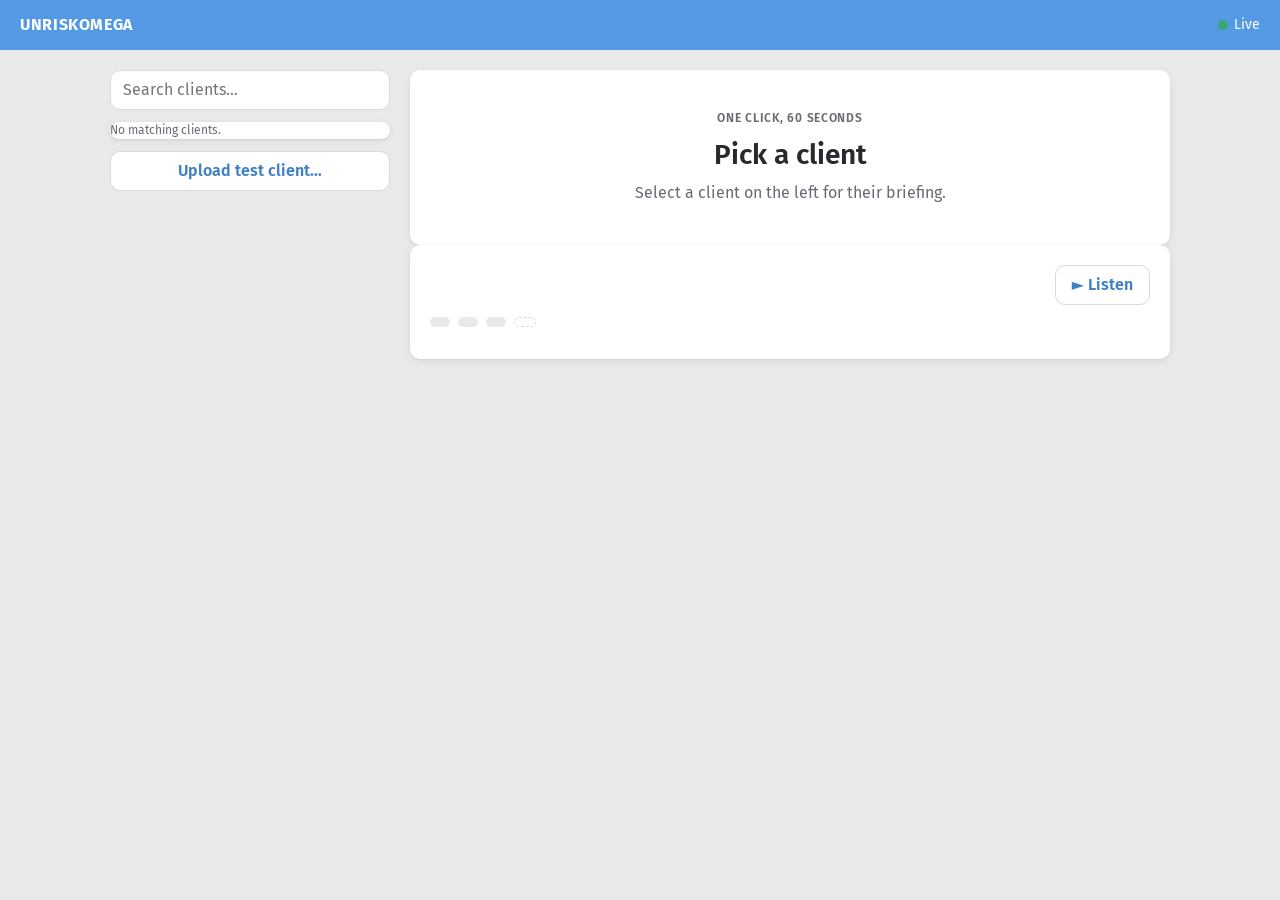
==== web/dashboard/index.html @ a8e31d70 "Add the one-click dashboard, fact-grounded follow-up email, ESG/objection signals, Swiss German TTS," ====
<!doctype html>
<html lang="en">
<head>
  <meta charset="utf-8">
  <meta name="viewport" content="width=device-width, initial-scale=1">
  <meta name="theme-color" content="#5499E4">
  <title>Advisor Dashboard</title>
  <link rel="preconnect" href="https://fonts.googleapis.com">
  <link rel="preconnect" href="https://fonts.gstatic.com" crossorigin>
  <link rel="stylesheet" href="https://fonts.googleapis.com/css2?family=Fira+Sans:wght@400;500;600;700&display=swap">
  <link rel="stylesheet" href="app.css">
</head>
<body>
  <header class="bar">
    <span class="brand">UNRISKOMEGA</span>
    <span class="conn" id="conn" data-state="connecting" aria-live="polite">
      <span class="dot" aria-hidden="true"></span><span id="conn-label">Connecting</span>
    </span>
  </header>

  <main>
    <aside class="clients">
      <div class="search-row">
        <input id="search" type="search" placeholder="Search clients&hellip;" aria-label="Search clients">
      </div>
      <ul id="client-list" class="client-list" aria-label="Clients"></ul>
      <form id="upload-form" class="upload">
        <label for="upload-file" class="btn secondary wide">Upload test client&hellip;</label>
        <input id="upload-file" type="file" accept="application/json" hidden>
        <p id="upload-status" class="upload-status" aria-live="polite"></p>
      </form>
    </aside>

    <section class="briefing">
      <div id="empty" class="empty">
        <p class="eyebrow">One click, 60 seconds</p>
        <h1>Pick a client</h1>
        <p class="muted">Select a client on the left for their briefing.</p>
      </div>

      <div id="card" class="card" hidden>
        <div class="card-head">
          <div>
            <h1 id="b-name"></h1>
            <p class="ref" id="b-ref"></p>
          </div>
          <div class="head-actions">
            <button class="btn secondary" id="play" type="button">&#9658; Listen</button>
          </div>
        </div>

        <div class="meta-row">
          <span class="pill" id="b-words"></span>
          <span class="pill" id="b-read"></span>
          <span class="pill" id="b-coverage"></span>
          <span class="pill provider" id="b-provider"></span>
        </div>

        <div id="slots" class="slots"></div>

        <details id="rejected-box" class="rejected" hidden>
          <summary>Claim checker caught <span id="rejected-count"></span></summary>
          <ul id="rejected-list"></ul>
        </details>

        <audio id="audio" preload="none"></audio>
      </div>
    </section>
  </main>

  <script type="module" src="app.js"></script>
</body>
</html>
---- web/dashboard/app.css ----
/* Same visual language as web/phone/app.css, laid out for a laptop screen. */
:root {
  --uro-blue: #5499E4;
  --uro-blue-dark: #3F7FC8;
  --page: #E9E9E9;
  --card: #FFFFFF;
  --ink: #2A292F;
  --muted: #6B6A72;
  --line: #D9D9DE;
  --red: #E85A54;
  --amber: #F2E06D;
  --green: #3BA776;
  --on-blue: #FFFFFF;

  --font: "Fira Sans", system-ui, -apple-system, "Segoe UI", Roboto, sans-serif;
  --size-xs: 12px;
  --size-s: 14px;
  --size-m: 16px;
  --size-l: 20px;
  --size-xl: 28px;

  --gutter: 20px;
  --gap: 12px;
  --radius: 10px;
  --shadow: 0 1px 2px rgba(42, 41, 47, 0.08), 0 2px 8px rgba(42, 41, 47, 0.06);
}

* { box-sizing: border-box; }

html, body {
  margin: 0;
  background: var(--page);
  color: var(--ink);
  font-family: var(--font);
  font-size: var(--size-m);
  line-height: 1.4;
}

.bar {
  position: sticky;
  top: 0;
  z-index: 2;
  display: flex;
  align-items: center;
  justify-content: space-between;
  gap: var(--gap);
  padding: 14px var(--gutter);
  background: var(--uro-blue);
  color: var(--on-blue);
}
.brand { font-weight: 700; letter-spacing: 0.04em; }

.conn { display: inline-flex; align-items: center; gap: 6px; font-size: var(--size-s); }
.conn .dot { width: 10px; height: 10px; border-radius: 50%; background: var(--amber); }
.conn[data-state="open"] .dot { background: var(--green); }
.conn[data-state="closed"] .dot { background: var(--red); }

main {
  max-width: 1100px;
  margin: 0 auto;
  padding: var(--gutter);
  display: grid;
  grid-template-columns: 280px 1fr;
  gap: var(--gutter);
  align-items: start;
}
@media (max-width: 720px) {
  main { grid-template-columns: 1fr; }
}

h1 { margin: 0; font-size: var(--size-xl); font-weight: 600; overflow-wrap: anywhere; }
p { margin: 0; }
.muted { color: var(--muted); }
.eyebrow { font-size: var(--size-xs); font-weight: 600; letter-spacing: 0.06em; text-transform: uppercase; color: var(--muted); }
.ref { color: var(--muted); font-size: var(--size-s); }

/* --- client list --- */

.clients { display: flex; flex-direction: column; gap: var(--gap); position: sticky; top: 68px; }
.search-row input {
  width: 100%;
  min-height: 40px;
  padding: 0 12px;
  border: 1px solid var(--line);
  border-radius: var(--radius);
  font: inherit;
  background: var(--card);
  color: var(--ink);
}
.search-row input:focus { outline: 2px solid var(--uro-blue); outline-offset: 1px; }

.client-list {
  list-style: none;
  margin: 0;
  padding: 0;
  max-height: 60vh;
  overflow-y: auto;
  background: var(--card);
  border-radius: var(--radius);
  box-shadow: var(--shadow);
}
.client-list li + li { border-top: 1px solid var(--line); }
.client-list button {
  width: 100%;
  text-align: left;
  padding: 10px 12px;
  border: 0;
  background: transparent;
  font: inherit;
  color: var(--ink);
  cursor: pointer;
  display: flex;
  flex-direction: column;
  gap: 2px;
}
.client-list button:hover { background: var(--page); }
.client-list button[aria-current="true"] { background: var(--uro-blue); color: var(--on-blue); }
.client-list button[aria-current="true"] .client-sub { color: var(--on-blue); opacity: 0.85; }
.client-name { font-weight: 500; }
.client-sub { font-size: var(--size-xs); color: var(--muted); }

.upload { display: flex; flex-direction: column; gap: 6px; }
.upload-status { font-size: var(--size-xs); color: var(--muted); }
.upload-status[data-state="error"] { color: var(--red); }
.upload-status[data-state="ok"] { color: var(--green); }

/* --- briefing card --- */

.briefing { min-width: 0; }
.empty {
  background: var(--card);
  border-radius: var(--radius);
  box-shadow: var(--shadow);
  padding: 40px var(--gutter);
  text-align: center;
  display: flex;
  flex-direction: column;
  gap: 8px;
  align-items: center;
}

.card { background: var(--card); border-radius: var(--radius); box-shadow: var(--shadow); padding: var(--gutter); display: flex; flex-direction: column; gap: var(--gap); }
.card-head { display: flex; justify-content: space-between; align-items: flex-start; gap: var(--gap); }

.meta-row { display: flex; flex-wrap: wrap; gap: 8px; }
.pill {
  display: inline-flex;
  align-items: center;
  padding: 4px 10px;
  border-radius: 999px;
  font-size: var(--size-xs);
  font-weight: 600;
  background: var(--page);
  color: var(--muted);
}
.pill.provider { background: transparent; border: 1px dashed var(--line); }

.slots { display: flex; flex-direction: column; gap: var(--gap); }
.group { border-left: 4px solid var(--line); padding-left: 14px; }
.group.who { border-left-color: var(--uro-blue); }
.group.health { border-left-color: var(--amber); }
.group.watch { border-left-color: var(--red); }
.group.actions { border-left-color: var(--green); }
.group h3 { margin: 0 0 6px; font-size: var(--size-xs); font-weight: 600; letter-spacing: 0.06em; text-transform: uppercase; color: var(--muted); }
.group ul { margin: 0; padding: 0; list-style: none; display: flex; flex-direction: column; gap: 10px; }
.sentence { display: flex; flex-direction: column; gap: 2px; }
.sentence .text { font-weight: 500; }
.sentence .source { font-size: var(--size-xs); color: var(--muted); overflow-wrap: anywhere; }

.rejected summary { cursor: pointer; font-size: var(--size-s); color: var(--muted); }
.rejected ul { margin: 8px 0 0; padding-left: 18px; font-size: var(--size-s); color: var(--muted); }

.btn {
  min-height: 40px;
  padding: 0 16px;
  border: 0;
  border-radius: var(--radius);
  font: inherit;
  font-weight: 600;
  cursor: pointer;
}
.btn.secondary { background: var(--card); color: var(--uro-blue-dark); border: 1px solid var(--line); }
.btn.wide { width: 100%; display: flex; justify-content: center; align-items: center; }
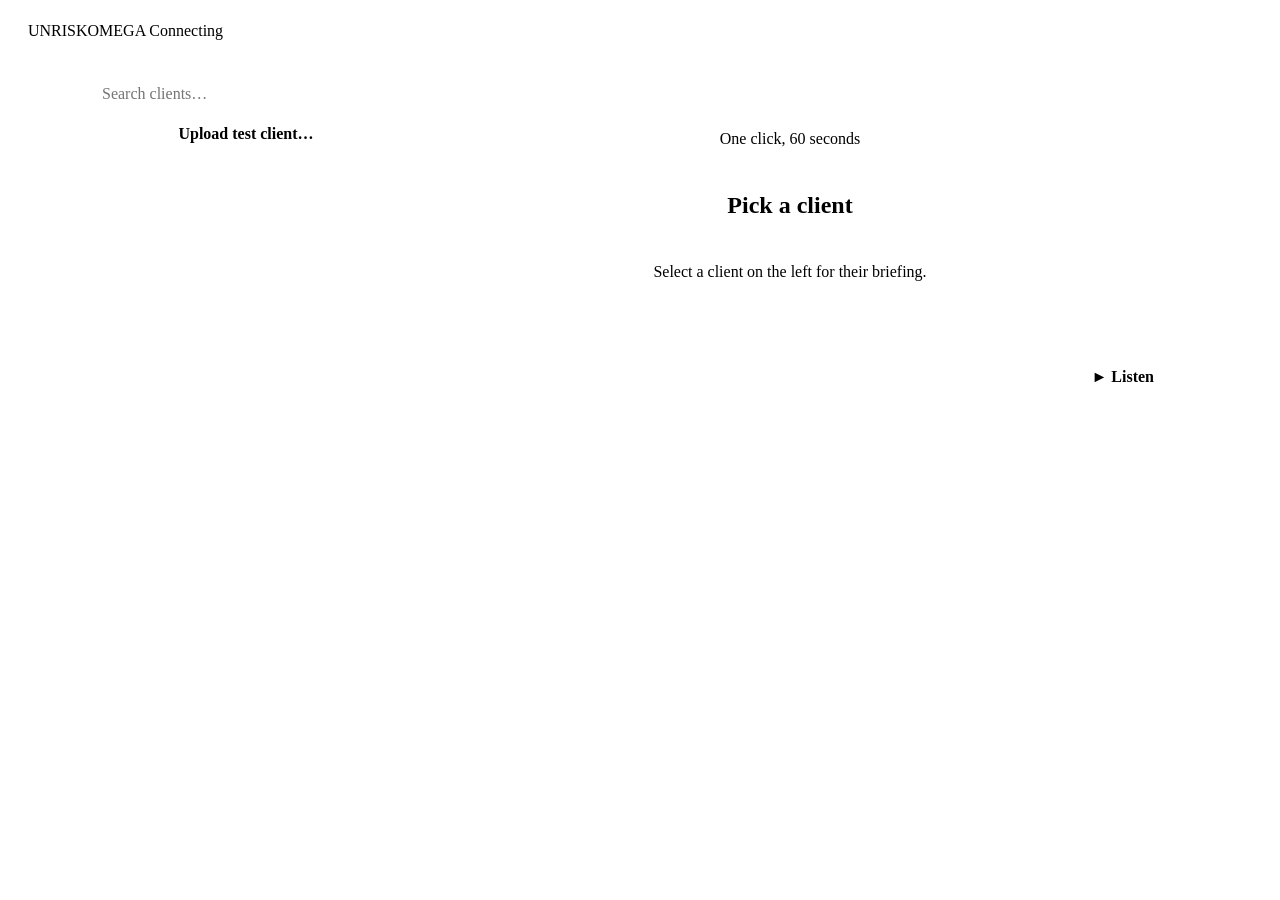
==== commit 1efb2e4c: "Clean up duplication surfaced by the fast parallel build-out Four scoped passes over non-overlapping" ====
--- a/web/dashboard/index.html
+++ b/web/dashboard/index.html
@@ -8,6 +8,7 @@
   <link rel="preconnect" href="https://fonts.googleapis.com">
   <link rel="preconnect" href="https://fonts.gstatic.com" crossorigin>
   <link rel="stylesheet" href="https://fonts.googleapis.com/css2?family=Fira+Sans:wght@400;500;600;700&display=swap">
+  <link rel="stylesheet" href="/shared/tokens.css">
   <link rel="stylesheet" href="app.css">
 </head>
 <body>
--- a/web/dashboard/app.css
+++ b/web/dashboard/app.css
@@ -1,59 +1,11 @@
-/* Same visual language as web/phone/app.css, laid out for a laptop screen. */
+/* Shared tokens, base reset, .bar/.brand/.conn/.eyebrow/.ref/.muted/h1/p live in
+   web/shared/tokens.css (linked before this file). Page-specific tokens,
+   layout and overrides only below. */
 :root {
-  --uro-blue: #5499E4;
-  --uro-blue-dark: #3F7FC8;
-  --page: #E9E9E9;
-  --card: #FFFFFF;
-  --ink: #2A292F;
-  --muted: #6B6A72;
-  --line: #D9D9DE;
-  --red: #E85A54;
-  --amber: #F2E06D;
-  --green: #3BA776;
-  --on-blue: #FFFFFF;
-
-  --font: "Fira Sans", system-ui, -apple-system, "Segoe UI", Roboto, sans-serif;
-  --size-xs: 12px;
-  --size-s: 14px;
-  --size-m: 16px;
-  --size-l: 20px;
-  --size-xl: 28px;
-
   --gutter: 20px;
-  --gap: 12px;
-  --radius: 10px;
-  --shadow: 0 1px 2px rgba(42, 41, 47, 0.08), 0 2px 8px rgba(42, 41, 47, 0.06);
 }
 
-* { box-sizing: border-box; }
-
-html, body {
-  margin: 0;
-  background: var(--page);
-  color: var(--ink);
-  font-family: var(--font);
-  font-size: var(--size-m);
-  line-height: 1.4;
-}
-
-.bar {
-  position: sticky;
-  top: 0;
-  z-index: 2;
-  display: flex;
-  align-items: center;
-  justify-content: space-between;
-  gap: var(--gap);
-  padding: 14px var(--gutter);
-  background: var(--uro-blue);
-  color: var(--on-blue);
-}
-.brand { font-weight: 700; letter-spacing: 0.04em; }
-
-.conn { display: inline-flex; align-items: center; gap: 6px; font-size: var(--size-s); }
-.conn .dot { width: 10px; height: 10px; border-radius: 50%; background: var(--amber); }
-.conn[data-state="open"] .dot { background: var(--green); }
-.conn[data-state="closed"] .dot { background: var(--red); }
+.bar { padding: 14px var(--gutter); }
 
 main {
   max-width: 1100px;
@@ -67,12 +19,6 @@
 @media (max-width: 720px) {
   main { grid-template-columns: 1fr; }
 }
-
-h1 { margin: 0; font-size: var(--size-xl); font-weight: 600; overflow-wrap: anywhere; }
-p { margin: 0; }
-.muted { color: var(--muted); }
-.eyebrow { font-size: var(--size-xs); font-weight: 600; letter-spacing: 0.06em; text-transform: uppercase; color: var(--muted); }
-.ref { color: var(--muted); font-size: var(--size-s); }
 
 /* --- client list --- */
 
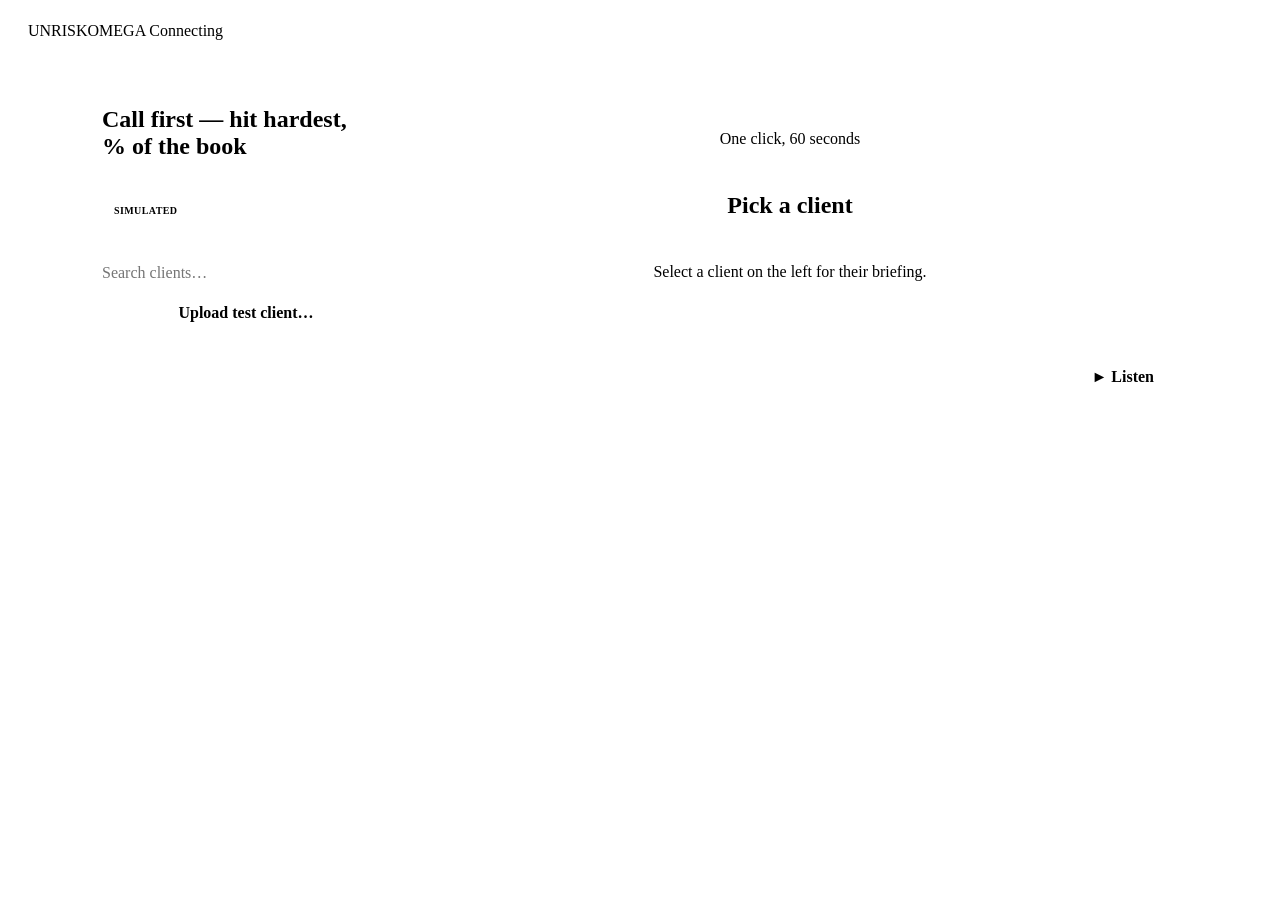
==== commit a38a21f8: "Fix what the first real browser click-through found, and write the pitch Drove both web apps in a he" ====
--- a/web/dashboard/index.html
+++ b/web/dashboard/index.html
@@ -21,6 +21,13 @@
 
   <main>
     <aside class="clients">
+      <section class="callfirst" id="callfirst" hidden>
+        <h2 class="eyebrow">Call first &mdash; hit hardest, % of the book</h2>
+        <p class="market-line" id="market-line">
+          <span id="market-name"></span><span class="tag sim" id="market-sim" hidden>SIMULATED</span>
+        </p>
+        <ol class="caller-list" id="caller-list"></ol>
+      </section>
       <div class="search-row">
         <input id="search" type="search" placeholder="Search clients&hellip;" aria-label="Search clients">
       </div>
--- a/web/dashboard/app.css
+++ b/web/dashboard/app.css
@@ -127,3 +127,49 @@
 }
 .btn.secondary { background: var(--card); color: var(--uro-blue-dark); border: 1px solid var(--line); }
 .btn.wide { width: 100%; display: flex; justify-content: center; align-items: center; }
+
+/* --- who to call first --- */
+
+.callfirst {
+  background: var(--card);
+  border-radius: var(--radius);
+  box-shadow: var(--shadow);
+  padding: 12px;
+  display: flex;
+  flex-direction: column;
+  gap: 8px;
+}
+.market-line { font-size: var(--size-xs); color: var(--muted); display: flex; flex-wrap: wrap; align-items: center; gap: 6px; }
+.tag {
+  display: inline-block;
+  padding: 1px 6px;
+  border-radius: 4px;
+  font-size: 10px;
+  font-weight: 700;
+  letter-spacing: 0.04em;
+  text-transform: uppercase;
+}
+.tag.sim { background: var(--amber); color: var(--ink); }
+.tag.ext { background: var(--page); color: var(--muted); margin-left: 6px; }
+.client-list button[aria-current="true"] .tag.ext { background: var(--uro-blue-dark); color: var(--on-blue); }
+
+.caller-list { list-style: none; margin: 0; padding: 0; counter-reset: caller; }
+.caller-list li + li { border-top: 1px solid var(--line); }
+.caller-list button {
+  width: 100%;
+  text-align: left;
+  padding: 8px 4px;
+  border: 0;
+  background: transparent;
+  font: inherit;
+  color: var(--ink);
+  cursor: pointer;
+  display: flex;
+  flex-direction: column;
+  gap: 2px;
+}
+.caller-list button:hover { background: var(--page); }
+.caller-head { display: flex; justify-content: space-between; align-items: baseline; gap: 8px; }
+.caller-impact { font-size: var(--size-xs); font-weight: 600; white-space: nowrap; }
+.caller-impact.loss { color: var(--red); }
+.caller-impact.gain { color: var(--green); }
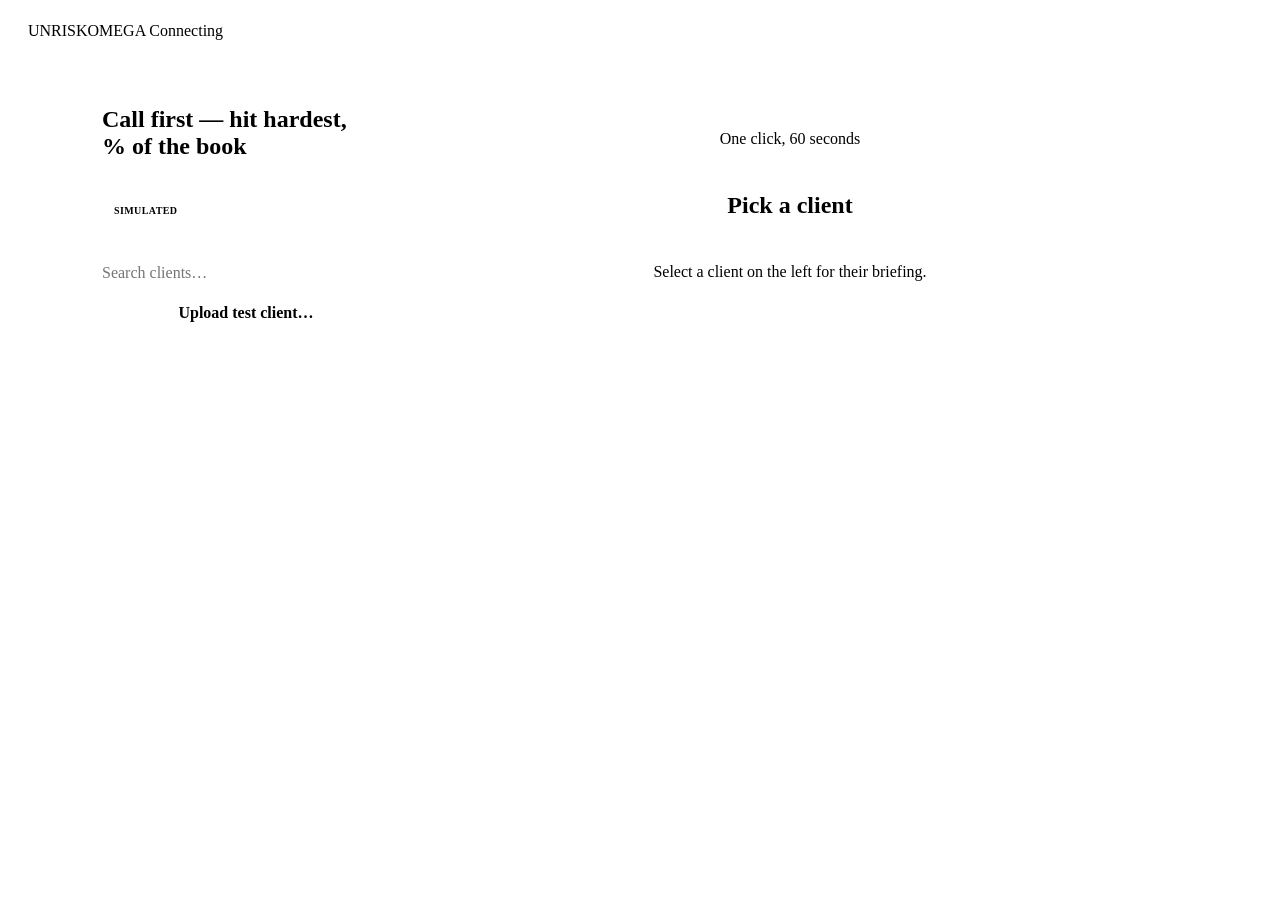
==== commit fb8dca7b: "feat(web): ask follow-up questions from the dashboard The follow-up chatbot existed only on the phon" ====
--- a/web/dashboard/index.html
+++ b/web/dashboard/index.html
@@ -71,6 +71,19 @@
           <ul id="rejected-list"></ul>
         </details>
 
+        <section class="ask-box">
+          <h3 class="eyebrow">Follow-up question</h3>
+          <form class="ask" id="ask-form" autocomplete="off">
+            <div class="ask-row">
+              <label for="ask-input" class="sr-only">Ask about this client</label>
+              <input id="ask-input" name="question" type="text" required
+                     placeholder="e.g. How much did tech cost today?">
+              <button class="btn" id="ask-send" type="submit">Ask</button>
+            </div>
+          </form>
+          <ul id="answers" class="answers"></ul>
+        </section>
+
         <audio id="audio" preload="none"></audio>
       </div>
     </section>
--- a/web/dashboard/app.css
+++ b/web/dashboard/app.css
@@ -85,33 +85,9 @@
   align-items: center;
 }
 
-.card { background: var(--card); border-radius: var(--radius); box-shadow: var(--shadow); padding: var(--gutter); display: flex; flex-direction: column; gap: var(--gap); }
 .card-head { display: flex; justify-content: space-between; align-items: flex-start; gap: var(--gap); }
 
-.meta-row { display: flex; flex-wrap: wrap; gap: 8px; }
-.pill {
-  display: inline-flex;
-  align-items: center;
-  padding: 4px 10px;
-  border-radius: 999px;
-  font-size: var(--size-xs);
-  font-weight: 600;
-  background: var(--page);
-  color: var(--muted);
-}
-.pill.provider { background: transparent; border: 1px dashed var(--line); }
-
 .slots { display: flex; flex-direction: column; gap: var(--gap); }
-.group { border-left: 4px solid var(--line); padding-left: 14px; }
-.group.who { border-left-color: var(--uro-blue); }
-.group.health { border-left-color: var(--amber); }
-.group.watch { border-left-color: var(--red); }
-.group.actions { border-left-color: var(--green); }
-.group h3 { margin: 0 0 6px; font-size: var(--size-xs); font-weight: 600; letter-spacing: 0.06em; text-transform: uppercase; color: var(--muted); }
-.group ul { margin: 0; padding: 0; list-style: none; display: flex; flex-direction: column; gap: 10px; }
-.sentence { display: flex; flex-direction: column; gap: 2px; }
-.sentence .text { font-weight: 500; }
-.sentence .source { font-size: var(--size-xs); color: var(--muted); overflow-wrap: anywhere; }
 
 .rejected summary { cursor: pointer; font-size: var(--size-s); color: var(--muted); }
 .rejected ul { margin: 8px 0 0; padding-left: 18px; font-size: var(--size-s); color: var(--muted); }
@@ -173,3 +149,27 @@
 .caller-impact { font-size: var(--size-xs); font-weight: 600; white-space: nowrap; }
 .caller-impact.loss { color: var(--red); }
 .caller-impact.gain { color: var(--green); }
+
+/* Follow-up questions: the same POST /ask the phone uses on a live call. */
+.ask-box { margin-top: 24px; border-top: 1px solid var(--line); padding-top: 16px; }
+.ask-box .eyebrow { margin-bottom: 8px; }
+.ask { display: flex; flex-direction: column; gap: 6px; }
+.ask-row { display: flex; gap: 8px; }
+.ask input {
+  flex: 1;
+  min-width: 0;
+  min-height: 40px;
+  padding: 0 12px;
+  border: 1px solid var(--line);
+  border-radius: var(--radius);
+  font: inherit;
+  background: var(--card);
+  color: var(--ink);
+}
+.ask input:focus { outline: 2px solid var(--uro-blue); outline-offset: 1px; }
+.answers { list-style: none; margin: 16px 0 0; padding: 0; display: flex; flex-direction: column; gap: 12px; }
+.answer-card.pending { opacity: 0.6; }
+.sr-only {
+  position: absolute; width: 1px; height: 1px; padding: 0; margin: -1px;
+  overflow: hidden; clip: rect(0 0 0 0); white-space: nowrap; border: 0;
+}
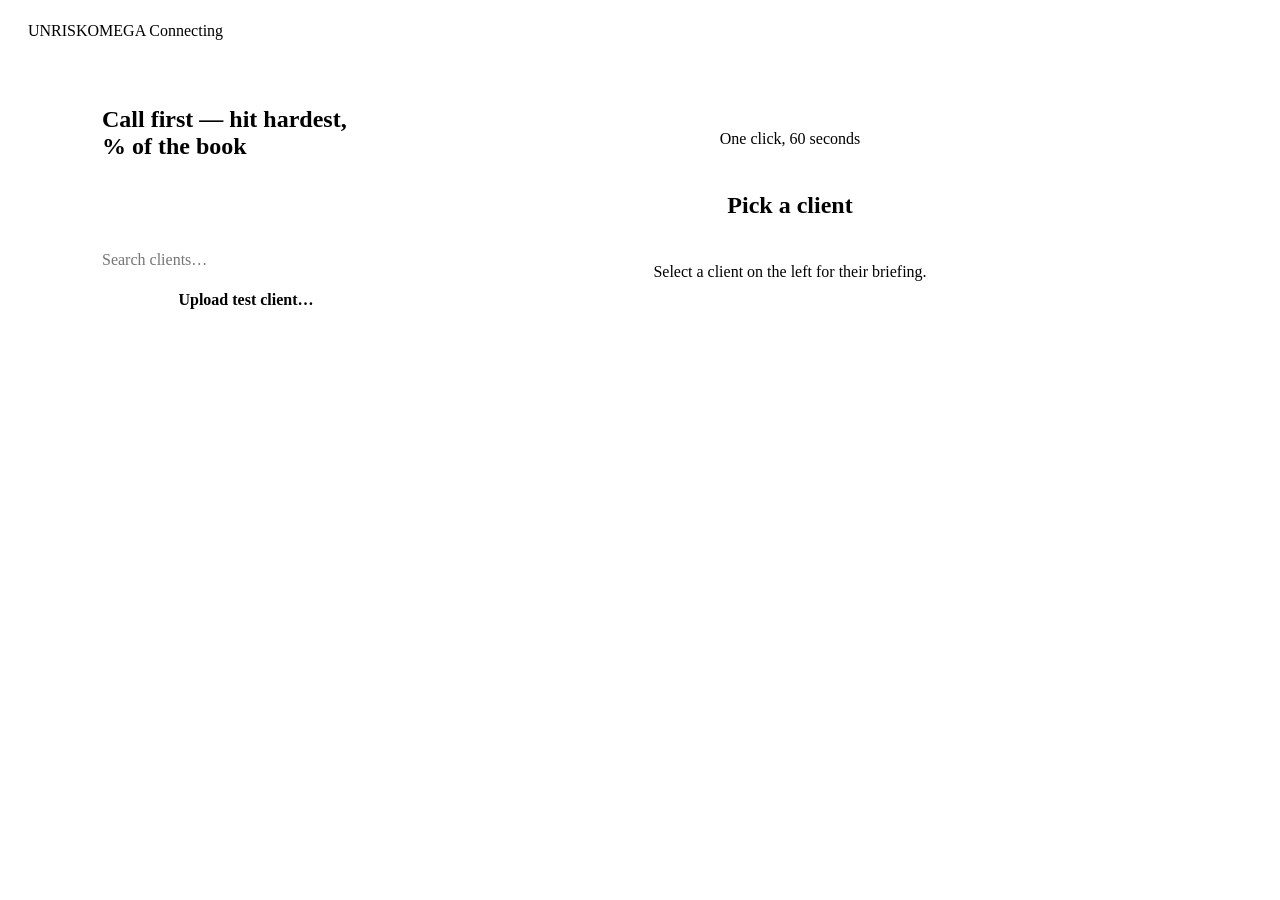
==== commit 14be352f: "Drop the simulated labelling, and let a person speak the client's lines No SIMULATED anywhere on scr" ====
--- a/web/dashboard/index.html
+++ b/web/dashboard/index.html
@@ -24,7 +24,7 @@
       <section class="callfirst" id="callfirst" hidden>
         <h2 class="eyebrow">Call first &mdash; hit hardest, % of the book</h2>
         <p class="market-line" id="market-line">
-          <span id="market-name"></span><span class="tag sim" id="market-sim" hidden>SIMULATED</span>
+          <span id="market-name"></span>
         </p>
         <ol class="caller-list" id="caller-list"></ol>
       </section>
--- a/web/dashboard/app.css
+++ b/web/dashboard/app.css
@@ -147,8 +147,8 @@
 .caller-list button:hover { background: var(--page); }
 .caller-head { display: flex; justify-content: space-between; align-items: baseline; gap: 8px; }
 .caller-impact { font-size: var(--size-xs); font-weight: 600; white-space: nowrap; }
-.caller-impact.loss { color: var(--red); }
-.caller-impact.gain { color: var(--green); }
+.caller-impact.loss { color: var(--red-ink); }
+.caller-impact.gain { color: var(--green-ink); }
 
 /* Follow-up questions: the same POST /ask the phone uses on a live call. */
 .ask-box { margin-top: 24px; border-top: 1px solid var(--line); padding-top: 16px; }
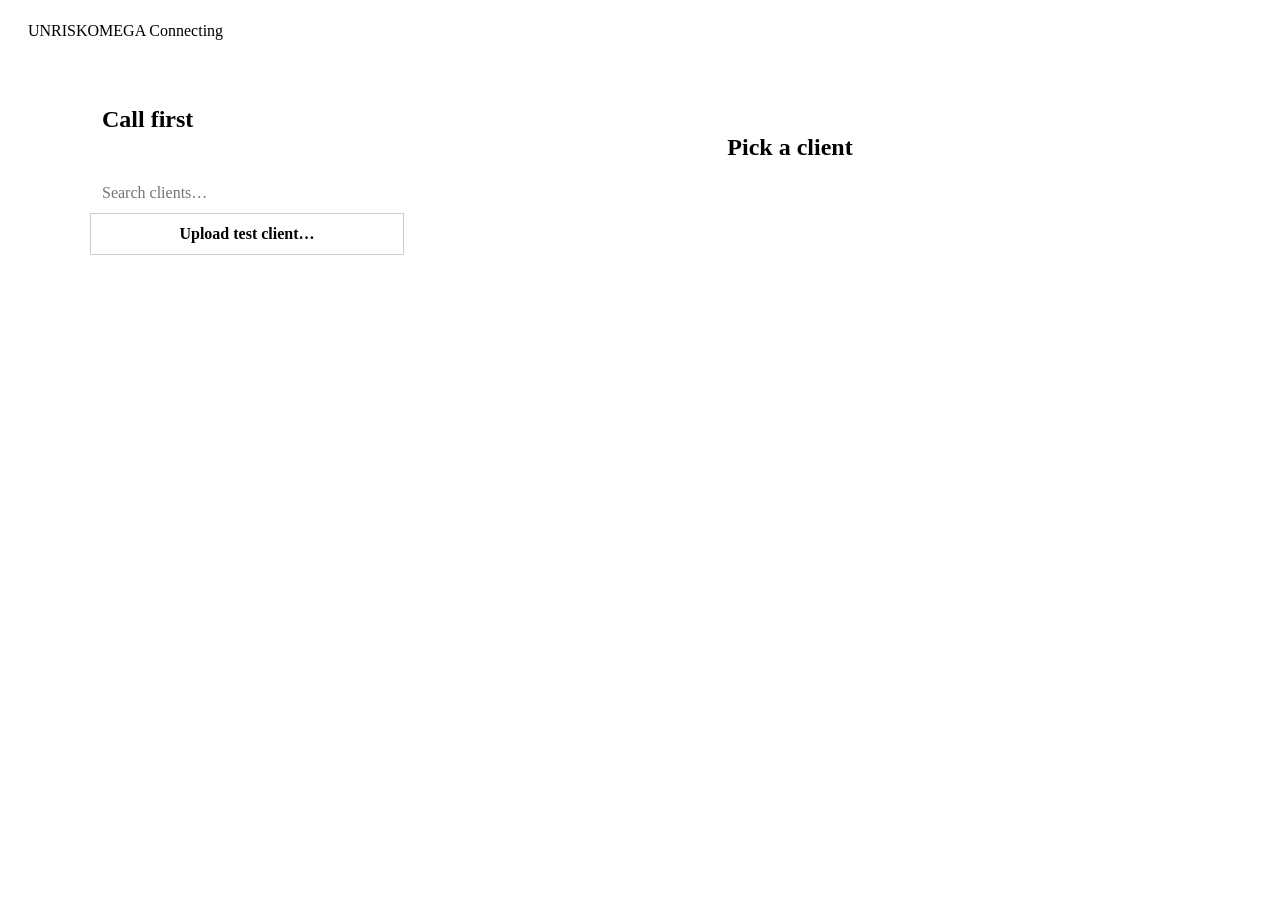
==== commit dba758fb: "Make both calls the length of a real one Four exchanges each became seven, so the calls run about tw" ====
--- a/web/dashboard/index.html
+++ b/web/dashboard/index.html
@@ -3,11 +3,11 @@
 <head>
   <meta charset="utf-8">
   <meta name="viewport" content="width=device-width, initial-scale=1">
-  <meta name="theme-color" content="#5499E4">
+  <meta name="theme-color" content="#5299E2">
   <title>Advisor Dashboard</title>
   <link rel="preconnect" href="https://fonts.googleapis.com">
   <link rel="preconnect" href="https://fonts.gstatic.com" crossorigin>
-  <link rel="stylesheet" href="https://fonts.googleapis.com/css2?family=Fira+Sans:wght@400;500;600;700&display=swap">
+  <link rel="stylesheet" href="https://fonts.googleapis.com/css2?family=Source+Sans+3:wght@400;600;700&display=swap">
   <link rel="stylesheet" href="/shared/tokens.css">
   <link rel="stylesheet" href="app.css">
 </head>
@@ -22,10 +22,7 @@
   <main>
     <aside class="clients">
       <section class="callfirst" id="callfirst" hidden>
-        <h2 class="eyebrow">Call first &mdash; hit hardest, % of the book</h2>
-        <p class="market-line" id="market-line">
-          <span id="market-name"></span>
-        </p>
+        <h2 class="eyebrow">Call first</h2>
         <ol class="caller-list" id="caller-list"></ol>
       </section>
       <div class="search-row">
@@ -41,9 +38,7 @@
 
     <section class="briefing">
       <div id="empty" class="empty">
-        <p class="eyebrow">One click, 60 seconds</p>
         <h1>Pick a client</h1>
-        <p class="muted">Select a client on the left for their briefing.</p>
       </div>
 
       <div id="card" class="card" hidden>
@@ -57,22 +52,9 @@
           </div>
         </div>
 
-        <div class="meta-row">
-          <span class="pill" id="b-words"></span>
-          <span class="pill" id="b-read"></span>
-          <span class="pill" id="b-coverage"></span>
-          <span class="pill provider" id="b-provider"></span>
-        </div>
-
         <div id="slots" class="slots"></div>
 
-        <details id="rejected-box" class="rejected" hidden>
-          <summary>Claim checker caught <span id="rejected-count"></span></summary>
-          <ul id="rejected-list"></ul>
-        </details>
-
         <section class="ask-box">
-          <h3 class="eyebrow">Follow-up question</h3>
           <form class="ask" id="ask-form" autocomplete="off">
             <div class="ask-row">
               <label for="ask-input" class="sr-only">Ask about this client</label>
--- a/web/dashboard/app.css
+++ b/web/dashboard/app.css
@@ -1,6 +1,3 @@
-/* Shared tokens, base reset, .bar/.brand/.conn/.eyebrow/.ref/.muted/h1/p live in
-   web/shared/tokens.css (linked before this file). Page-specific tokens,
-   layout and overrides only below. */
 :root {
   --gutter: 20px;
 }
@@ -43,7 +40,7 @@
   overflow-y: auto;
   background: var(--card);
   border-radius: var(--radius);
-  box-shadow: var(--shadow);
+  border: 1px solid var(--line);
 }
 .client-list li + li { border-top: 1px solid var(--line); }
 .client-list button {
@@ -60,7 +57,7 @@
   gap: 2px;
 }
 .client-list button:hover { background: var(--page); }
-.client-list button[aria-current="true"] { background: var(--uro-blue); color: var(--on-blue); }
+.client-list button[aria-current="true"] { background: var(--uro-blue-dark); color: var(--on-blue); }
 .client-list button[aria-current="true"] .client-sub { color: var(--on-blue); opacity: 0.85; }
 .client-name { font-weight: 500; }
 .client-sub { font-size: var(--size-xs); color: var(--muted); }
@@ -76,7 +73,7 @@
 .empty {
   background: var(--card);
   border-radius: var(--radius);
-  box-shadow: var(--shadow);
+  border: 1px solid var(--line);
   padding: 40px var(--gutter);
   text-align: center;
   display: flex;
@@ -89,19 +86,18 @@
 
 .slots { display: flex; flex-direction: column; gap: var(--gap); }
 
-.rejected summary { cursor: pointer; font-size: var(--size-s); color: var(--muted); }
-.rejected ul { margin: 8px 0 0; padding-left: 18px; font-size: var(--size-s); color: var(--muted); }
-
 .btn {
   min-height: 40px;
   padding: 0 16px;
   border: 0;
   border-radius: var(--radius);
   font: inherit;
-  font-weight: 600;
+  font-weight: 700;
   cursor: pointer;
+  background: var(--uro-blue-dark);
+  color: var(--on-blue);
 }
-.btn.secondary { background: var(--card); color: var(--uro-blue-dark); border: 1px solid var(--line); }
+.btn.secondary { background: var(--card); color: var(--navy); border: 1px solid #C3CFD9; }
 .btn.wide { width: 100%; display: flex; justify-content: center; align-items: center; }
 
 /* --- who to call first --- */
@@ -109,25 +105,23 @@
 .callfirst {
   background: var(--card);
   border-radius: var(--radius);
-  box-shadow: var(--shadow);
+  border: 1px solid var(--line);
   padding: 12px;
   display: flex;
   flex-direction: column;
   gap: 8px;
 }
-.market-line { font-size: var(--size-xs); color: var(--muted); display: flex; flex-wrap: wrap; align-items: center; gap: 6px; }
 .tag {
   display: inline-block;
   padding: 1px 6px;
-  border-radius: 4px;
+  border-radius: 0;
   font-size: 10px;
   font-weight: 700;
   letter-spacing: 0.04em;
   text-transform: uppercase;
 }
-.tag.sim { background: var(--amber); color: var(--ink); }
 .tag.ext { background: var(--page); color: var(--muted); margin-left: 6px; }
-.client-list button[aria-current="true"] .tag.ext { background: var(--uro-blue-dark); color: var(--on-blue); }
+.client-list button[aria-current="true"] .tag.ext { background: var(--navy); color: var(--on-blue); }
 
 .caller-list { list-style: none; margin: 0; padding: 0; counter-reset: caller; }
 .caller-list li + li { border-top: 1px solid var(--line); }
@@ -150,9 +144,9 @@
 .caller-impact.loss { color: var(--red-ink); }
 .caller-impact.gain { color: var(--green-ink); }
 
-/* Follow-up questions: the same POST /ask the phone uses on a live call. */
+/* --- follow-up questions --- */
+
 .ask-box { margin-top: 24px; border-top: 1px solid var(--line); padding-top: 16px; }
-.ask-box .eyebrow { margin-bottom: 8px; }
 .ask { display: flex; flex-direction: column; gap: 6px; }
 .ask-row { display: flex; gap: 8px; }
 .ask input {
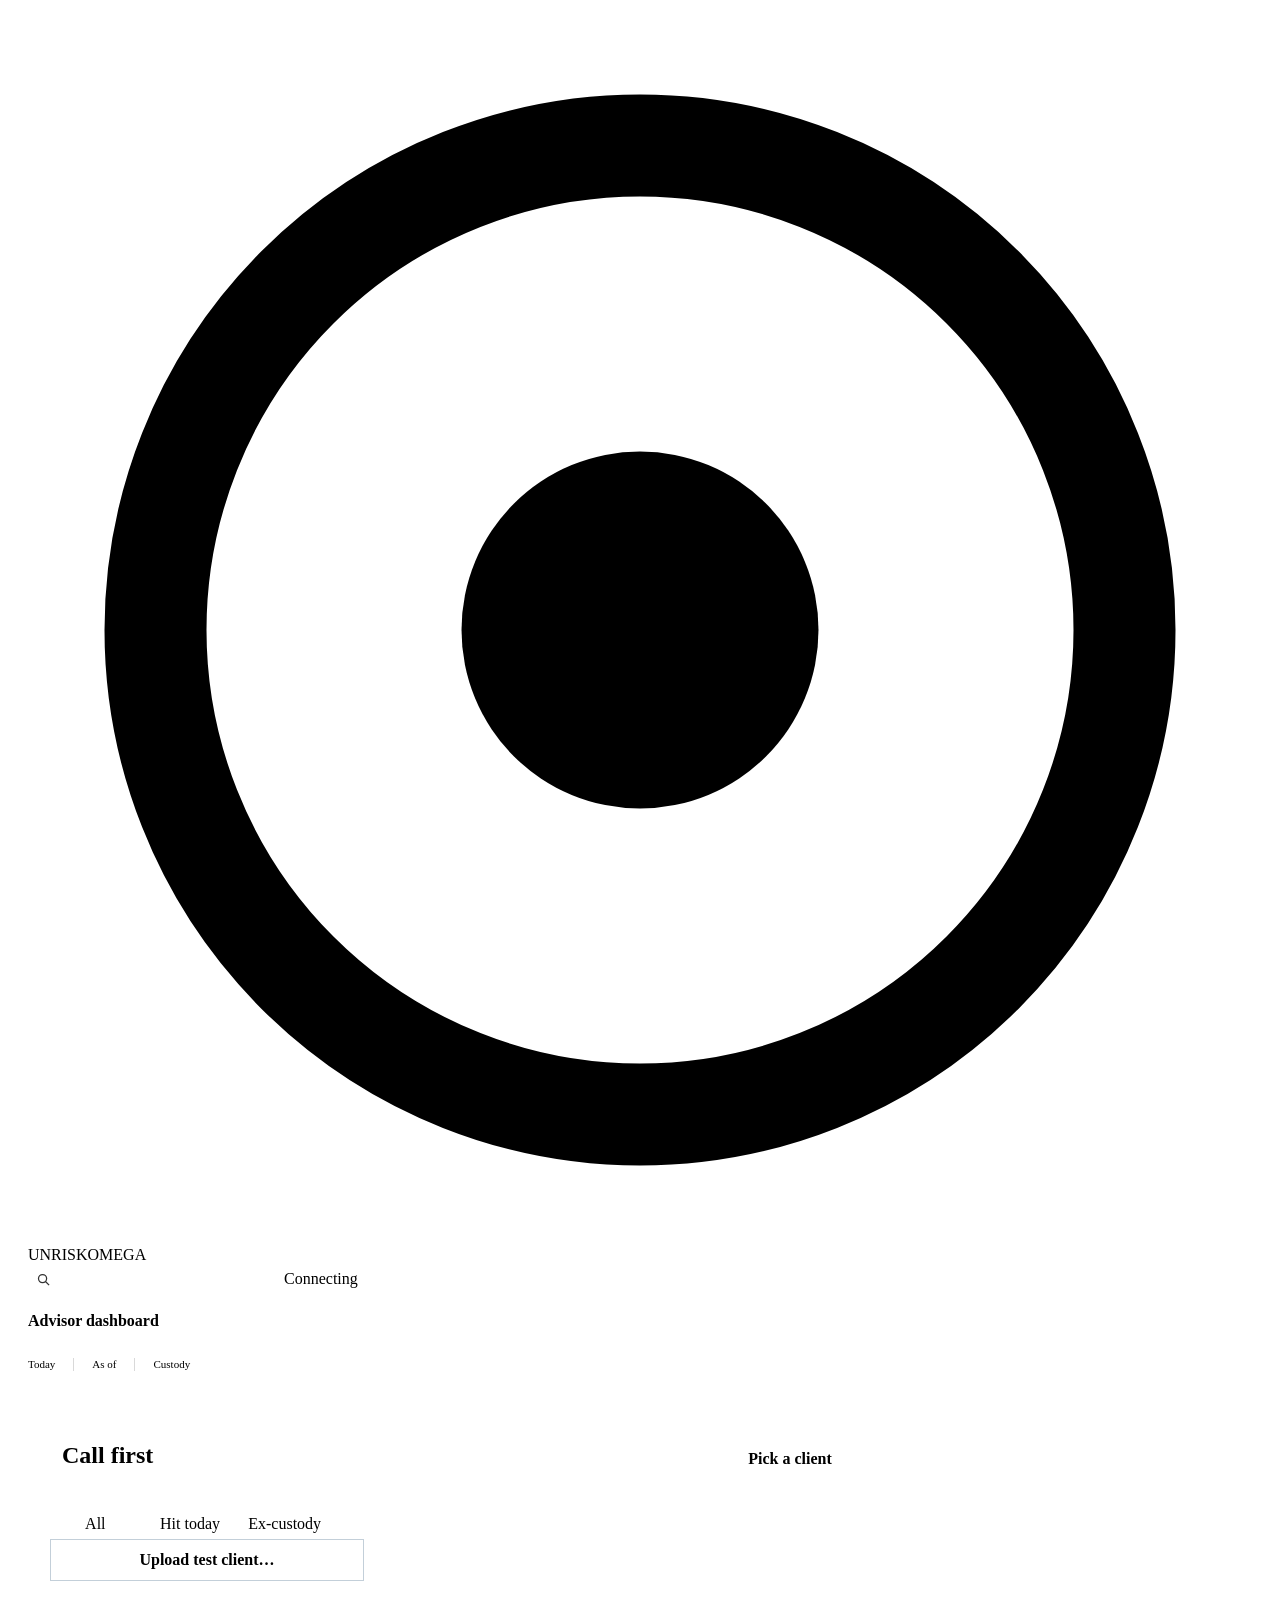
==== commit 8fa2d296: "Wear their chrome: the band, the context bar, the strip The case screenshots are the best evidence w" ====
--- a/web/dashboard/index.html
+++ b/web/dashboard/index.html
@@ -13,21 +13,65 @@
 </head>
 <body>
   <header class="bar">
-    <span class="brand">UNRISKOMEGA</span>
-    <span class="conn" id="conn" data-state="connecting" aria-live="polite">
-      <span class="dot" aria-hidden="true"></span><span id="conn-label">Connecting</span>
+    <span class="brand">
+      <svg viewBox="0 0 24 24" aria-hidden="true" focusable="false">
+        <circle cx="12" cy="12" r="9.5" fill="none" stroke="currentColor" stroke-width="2"></circle>
+        <circle cx="12" cy="12" r="3.5" fill="currentColor"></circle>
+      </svg>
+      UNRISK<span class="light">OMEGA</span>
     </span>
+    <div class="bar-right">
+      <div class="bar-search">
+        <svg viewBox="0 0 24 24" aria-hidden="true" focusable="false">
+          <circle cx="10.5" cy="10.5" r="6.5" fill="none" stroke="currentColor" stroke-width="2"></circle>
+          <line x1="15.5" y1="15.5" x2="21" y2="21" stroke="currentColor" stroke-width="2"></line>
+        </svg>
+        <input id="search" type="search" placeholder="Search clients&hellip;" aria-label="Search clients">
+      </div>
+      <span class="conn" id="conn" data-state="connecting" aria-live="polite">
+        <span class="dot" aria-hidden="true"></span><span id="conn-label">Connecting</span>
+      </span>
+    </div>
   </header>
+
+  <div class="contextbar">
+    <h1 class="context-title" id="context-title">Advisor dashboard</h1>
+    <div class="context-actions">
+      <button class="btn secondary" id="play" type="button" hidden>&#9658; Listen</button>
+    </div>
+  </div>
+
+  <div class="factstrip" id="factstrip" hidden>
+    <div class="facts">
+      <div class="fact">
+        <span class="fact-label">Today</span>
+        <span class="fact-value" id="f-today"></span>
+      </div>
+      <div class="fact">
+        <span class="fact-label">As of</span>
+        <span class="fact-value" id="f-asof"></span>
+      </div>
+      <div class="fact" id="f-custody-box" hidden>
+        <span class="fact-label">Custody</span>
+        <span class="fact-value" id="f-custody"></span>
+      </div>
+    </div>
+    <p class="total" id="f-aum"></p>
+  </div>
 
   <main>
     <aside class="clients">
       <section class="callfirst" id="callfirst" hidden>
-        <h2 class="eyebrow">Call first</h2>
+        <h2 class="eyebrow">Call first <span class="count" id="caller-count"></span></h2>
         <ol class="caller-list" id="caller-list"></ol>
       </section>
-      <div class="search-row">
-        <input id="search" type="search" placeholder="Search clients&hellip;" aria-label="Search clients">
+
+      <div class="tabs" id="tabs" role="group" aria-label="Filter clients">
+        <button class="tab" type="button" data-tab="all" aria-pressed="true">All <span class="count" id="count-all"></span></button>
+        <button class="tab" type="button" data-tab="hit" aria-pressed="false">Hit today <span class="count" id="count-hit"></span></button>
+        <button class="tab" type="button" data-tab="ext" aria-pressed="false">Ex-custody <span class="count" id="count-ext"></span></button>
       </div>
+
       <ul id="client-list" class="client-list" aria-label="Clients"></ul>
       <form id="upload-form" class="upload">
         <label for="upload-file" class="btn secondary wide">Upload test client&hellip;</label>
@@ -38,20 +82,10 @@
 
     <section class="briefing">
       <div id="empty" class="empty">
-        <h1>Pick a client</h1>
+        <h2>Pick a client</h2>
       </div>
 
       <div id="card" class="card" hidden>
-        <div class="card-head">
-          <div>
-            <h1 id="b-name"></h1>
-            <p class="ref" id="b-ref"></p>
-          </div>
-          <div class="head-actions">
-            <button class="btn secondary" id="play" type="button">&#9658; Listen</button>
-          </div>
-        </div>
-
         <div id="slots" class="slots"></div>
 
         <section class="ask-box">
--- a/web/dashboard/app.css
+++ b/web/dashboard/app.css
@@ -2,10 +2,71 @@
   --gutter: 20px;
 }
 
-.bar { padding: 14px var(--gutter); }
+.bar { padding: 10px var(--gutter); min-height: 44px; }
+.bar-right { display: flex; align-items: center; gap: 16px; }
+
+/* Their search lives in the blue band, right, not in a box beside the list. */
+.bar-search { position: relative; display: flex; align-items: center; }
+.bar-search svg { position: absolute; left: 8px; width: 15px; height: 15px; color: var(--on-blue); opacity: 0.8; }
+.bar-search input {
+  width: 240px;
+  min-height: 30px;
+  padding: 0 10px 0 30px;
+  border: 1px solid rgba(255, 255, 255, 0.45);
+  border-radius: var(--radius);
+  background: rgba(255, 255, 255, 0.16);
+  color: var(--on-blue);
+  font: inherit;
+  font-size: var(--size-s);
+}
+.bar-search input::placeholder { color: rgba(255, 255, 255, 0.8); }
+.bar-search input:focus { outline: 2px solid #fff; outline-offset: 1px; background: rgba(255, 255, 255, 0.24); }
+
+/* The white bar under the band: who we are looking at, and what can be done to them. */
+.contextbar {
+  position: sticky;
+  top: 44px;
+  z-index: 2;
+  display: flex;
+  align-items: center;
+  justify-content: space-between;
+  gap: var(--gap);
+  padding: 8px var(--gutter);
+  background: var(--card);
+  border-bottom: 1px solid var(--line);
+}
+.context-title { margin: 0; font-size: var(--size-m); font-weight: 600; }
+.context-actions { display: flex; gap: 8px; }
+
+/* The grey strip: label over value, hairline rules between, money right-aligned. */
+.factstrip {
+  display: flex;
+  align-items: center;
+  justify-content: space-between;
+  gap: var(--gutter);
+  flex-wrap: wrap;
+  padding: 10px var(--gutter);
+  background: var(--page);
+  border-bottom: 1px solid var(--line);
+}
+.facts { display: flex; align-items: stretch; }
+.fact { display: flex; flex-direction: column; gap: 1px; padding: 0 18px; }
+.fact:first-child { padding-left: 0; }
+.fact + .fact { border-left: 1px solid #D9D9D9; }
+.fact-label { font-size: 11px; color: var(--muted); }
+.fact-value { font-weight: 600; font-variant-numeric: tabular-nums; }
+.fact-value.loss { color: var(--red-ink); }
+.fact-value.gain { color: var(--green-ink); }
+.fact-value.flat { font-weight: 400; color: var(--muted); }
+.total { font-size: var(--size-l); font-weight: 600; font-variant-numeric: tabular-nums; margin-left: auto; }
+
+@media (max-width: 720px) {
+  .bar-search input { width: 140px; }
+  .contextbar { position: static; }
+}
 
 main {
-  max-width: 1100px;
+  max-width: 1180px;
   margin: 0 auto;
   padding: var(--gutter);
   display: grid;
@@ -19,19 +80,7 @@
 
 /* --- client list --- */
 
-.clients { display: flex; flex-direction: column; gap: var(--gap); position: sticky; top: 68px; }
-.search-row input {
-  width: 100%;
-  min-height: 40px;
-  padding: 0 12px;
-  border: 1px solid var(--line);
-  border-radius: var(--radius);
-  font: inherit;
-  background: var(--card);
-  color: var(--ink);
-}
-.search-row input:focus { outline: 2px solid var(--uro-blue); outline-offset: 1px; }
-
+.clients { display: flex; flex-direction: column; gap: var(--gap); position: sticky; top: 94px; }
 .client-list {
   list-style: none;
   margin: 0;
@@ -59,7 +108,36 @@
 .client-list button:hover { background: var(--page); }
 .client-list button[aria-current="true"] { background: var(--uro-blue-dark); color: var(--on-blue); }
 .client-list button[aria-current="true"] .client-sub { color: var(--on-blue); opacity: 0.85; }
-.client-name { font-weight: 500; }
+.client-name { font-weight: 500; display: flex; align-items: center; gap: 7px; min-width: 0; }
+
+/* Their triage marks: a red dot on the row that has gone wrong, amber on the one
+   worth a look. A client the market left alone gets a hollow placeholder, so the
+   names stay in one column. */
+.status { width: 8px; height: 8px; border-radius: 50%; flex: none; background: transparent; }
+.status.bad { background: var(--red); }
+.status.warn { background: var(--amber); }
+.status.ok { background: var(--green); }
+.status.none { box-shadow: inset 0 0 0 1px var(--line); }
+
+/* Their saved-filter tabs, shrunk to the three cuts we can actually make. */
+.tabs { display: flex; gap: 4px; }
+.tab {
+  flex: 1;
+  min-height: 30px;
+  padding: 0 8px;
+  border: 1px solid var(--line);
+  border-radius: var(--radius);
+  background: var(--card);
+  color: var(--muted);
+  font: inherit;
+  font-size: var(--size-s);
+  cursor: pointer;
+  white-space: nowrap;
+}
+.tab[aria-pressed="true"] { background: var(--uro-blue-dark); border-color: var(--uro-blue-dark); color: var(--on-blue); }
+.count { font-size: 11px; font-weight: 700; color: var(--muted); }
+.tab .count { color: inherit; opacity: 0.85; }
+.callfirst .eyebrow .count { color: var(--muted); }
 .client-sub { font-size: var(--size-xs); color: var(--muted); }
 
 .upload { display: flex; flex-direction: column; gap: 6px; }
@@ -70,6 +148,7 @@
 /* --- briefing card --- */
 
 .briefing { min-width: 0; }
+.empty h2 { margin: 0; font-size: var(--size-l); font-weight: 600; color: var(--muted); }
 .empty {
   background: var(--card);
   border-radius: var(--radius);
@@ -81,8 +160,6 @@
   gap: 8px;
   align-items: center;
 }
-
-.card-head { display: flex; justify-content: space-between; align-items: flex-start; gap: var(--gap); }
 
 .slots { display: flex; flex-direction: column; gap: var(--gap); }
 
